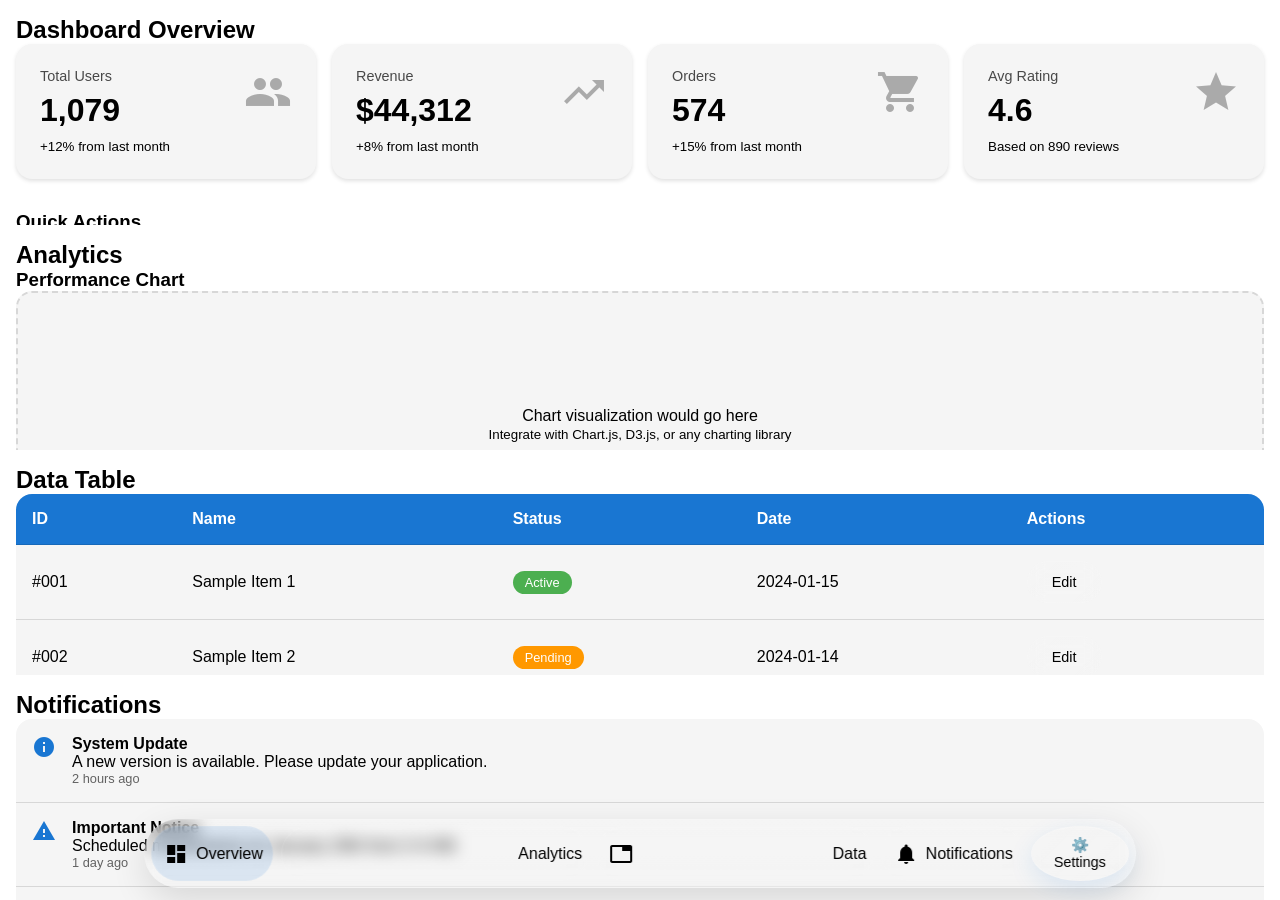
==== ui-framework/examples/dashboard/index.html @ b0ab8569 "Create UI framework with core files, examples, and documentation Co-authored-by: endrocryne <1026781" ====
<!DOCTYPE html>
<html lang="en">
<head>
    <meta charset="UTF-8">
    <meta name="viewport" content="width=device-width, initial-scale=1.0">
    <title>Dashboard Example</title>
    <link rel="stylesheet" href="../../framework.css">
    <link href="https://fonts.googleapis.com/icon?family=Material+Icons" rel="stylesheet">
    <style>
        /* Custom styles for dashboard */
        .dashboard-grid {
            display: grid;
            grid-template-columns: repeat(auto-fit, minmax(250px, 1fr));
            gap: 1rem;
            margin-bottom: 2rem;
        }

        .card {
            background-color: var(--surface);
            padding: 1.5rem;
            border-radius: var(--border-radius);
            box-shadow: 0 2px 4px var(--shadow);
            transition: transform var(--animation-duration), box-shadow var(--animation-duration);
        }

        .card:hover {
            transform: translateY(-2px);
            box-shadow: 0 4px 8px var(--shadow);
        }

        .card-title {
            font-size: 0.9rem;
            color: var(--on-surface);
            opacity: 0.7;
            margin-bottom: 0.5rem;
        }

        .card-value {
            font-size: 2rem;
            font-weight: bold;
            margin-bottom: 0.5rem;
        }

        .card-icon {
            font-size: 3rem;
            opacity: 0.3;
            float: right;
        }

        .chart-placeholder {
            background-color: var(--surface);
            padding: 2rem;
            border-radius: var(--border-radius);
            text-align: center;
            margin-bottom: 1rem;
            min-height: 200px;
            display: flex;
            align-items: center;
            justify-content: center;
            border: 2px dashed var(--shadow);
        }

        .data-table {
            width: 100%;
            border-collapse: collapse;
            background-color: var(--surface);
            border-radius: var(--border-radius);
            overflow: hidden;
        }

        .data-table th,
        .data-table td {
            padding: 1rem;
            text-align: left;
            border-bottom: 1px solid var(--shadow);
        }

        .data-table th {
            background-color: var(--primary);
            color: var(--on-primary);
            font-weight: 600;
        }

        .data-table tr:hover {
            background-color: var(--background);
        }

        .status-badge {
            display: inline-block;
            padding: 0.25rem 0.75rem;
            border-radius: 12px;
            font-size: 0.8rem;
            font-weight: 500;
        }

        .status-badge.success {
            background-color: var(--success);
            color: white;
        }

        .status-badge.warning {
            background-color: var(--warning);
            color: white;
        }

        .status-badge.error {
            background-color: var(--error);
            color: white;
        }

        .notification-list {
            background-color: var(--surface);
            border-radius: var(--border-radius);
            max-height: 400px;
            overflow-y: auto;
        }

        .notification-item {
            padding: 1rem;
            border-bottom: 1px solid var(--shadow);
            display: flex;
            gap: 1rem;
            align-items: flex-start;
        }

        .notification-item:last-child {
            border-bottom: none;
        }

        .notification-icon {
            color: var(--primary);
        }

        .notification-content {
            flex: 1;
        }

        .notification-time {
            font-size: 0.8rem;
            opacity: 0.6;
        }

        .action-buttons {
            display: flex;
            gap: 0.5rem;
            flex-wrap: wrap;
            margin-bottom: 1rem;
        }
    </style>
</head>
<body class="liquid-glass" data-theme="light">
    <!-- Header -->
    <div class="header">
        <div class="title">Dashboard</div>
        <div class="controls">
            <button id="settingsBtn">⚙️ Settings</button>
        </div>
    </div>

    <!-- Tab Navigation -->
    <div class="tabs">
        <button class="tab-link active" onclick="openTab(event, 'overview')">
            <i class="material-icons">dashboard</i> Overview
        </button>
        <button class="tab-link" onclick="openTab(event, 'analytics')">
            <i class="material-icons">analytics</i> Analytics
        </button>
        <button class="tab-link" onclick="openTab(event, 'data')">
            <i class="material-icons">table_chart</i> Data
        </button>
        <button class="tab-link" onclick="openTab(event, 'notifications')">
            <i class="material-icons">notifications</i> Notifications
        </button>
    </div>

    <!-- Overview Tab -->
    <div id="overview" class="tab-content" style="display: block;">
        <h2>Dashboard Overview</h2>
        
        <div class="dashboard-grid">
            <div class="card">
                <i class="material-icons card-icon">group</i>
                <div class="card-title">Total Users</div>
                <div class="card-value" id="totalUsers">1,234</div>
                <small>+12% from last month</small>
            </div>

            <div class="card">
                <i class="material-icons card-icon">trending_up</i>
                <div class="card-title">Revenue</div>
                <div class="card-value" id="revenue">$45,678</div>
                <small>+8% from last month</small>
            </div>

            <div class="card">
                <i class="material-icons card-icon">shopping_cart</i>
                <div class="card-title">Orders</div>
                <div class="card-value" id="orders">567</div>
                <small>+15% from last month</small>
            </div>

            <div class="card">
                <i class="material-icons card-icon">star</i>
                <div class="card-title">Avg Rating</div>
                <div class="card-value" id="rating">4.8</div>
                <small>Based on 890 reviews</small>
            </div>
        </div>

        <h3>Quick Actions</h3>
        <div class="action-buttons">
            <button onclick="showAlert('Action 1 triggered')">
                <i class="material-icons">add</i> Add New Item
            </button>
            <button onclick="showAlert('Generating report...')">
                <i class="material-icons">assessment</i> Generate Report
            </button>
            <button onclick="showAlert('Exporting data...')">
                <i class="material-icons">file_download</i> Export Data
            </button>
            <button onclick="refreshDashboard()">
                <i class="material-icons">refresh</i> Refresh
            </button>
        </div>
    </div>

    <!-- Analytics Tab -->
    <div id="analytics" class="tab-content">
        <h2>Analytics</h2>
        
        <h3>Performance Chart</h3>
        <div class="chart-placeholder">
            <div>
                <i class="material-icons" style="font-size: 4rem; opacity: 0.3;">bar_chart</i>
                <p>Chart visualization would go here</p>
                <small>Integrate with Chart.js, D3.js, or any charting library</small>
            </div>
        </div>

        <h3>Growth Metrics</h3>
        <div class="chart-placeholder">
            <div>
                <i class="material-icons" style="font-size: 4rem; opacity: 0.3;">show_chart</i>
                <p>Line chart would go here</p>
                <small>Display trends over time</small>
            </div>
        </div>
    </div>

    <!-- Data Tab -->
    <div id="data" class="tab-content">
        <h2>Data Table</h2>
        
        <table class="data-table">
            <thead>
                <tr>
                    <th>ID</th>
                    <th>Name</th>
                    <th>Status</th>
                    <th>Date</th>
                    <th>Actions</th>
                </tr>
            </thead>
            <tbody id="dataTableBody">
                <tr>
                    <td>#001</td>
                    <td>Sample Item 1</td>
                    <td><span class="status-badge success">Active</span></td>
                    <td>2024-01-15</td>
                    <td>
                        <button onclick="editItem(1)">Edit</button>
                    </td>
                </tr>
                <tr>
                    <td>#002</td>
                    <td>Sample Item 2</td>
                    <td><span class="status-badge warning">Pending</span></td>
                    <td>2024-01-14</td>
                    <td>
                        <button onclick="editItem(2)">Edit</button>
                    </td>
                </tr>
                <tr>
                    <td>#003</td>
                    <td>Sample Item 3</td>
                    <td><span class="status-badge success">Active</span></td>
                    <td>2024-01-13</td>
                    <td>
                        <button onclick="editItem(3)">Edit</button>
                    </td>
                </tr>
                <tr>
                    <td>#004</td>
                    <td>Sample Item 4</td>
                    <td><span class="status-badge error">Inactive</span></td>
                    <td>2024-01-12</td>
                    <td>
                        <button onclick="editItem(4)">Edit</button>
                    </td>
                </tr>
            </tbody>
        </table>
    </div>

    <!-- Notifications Tab -->
    <div id="notifications" class="tab-content">
        <h2>Notifications</h2>
        
        <div class="notification-list" id="notificationList">
            <div class="notification-item">
                <i class="material-icons notification-icon">info</i>
                <div class="notification-content">
                    <strong>System Update</strong>
                    <p>A new version is available. Please update your application.</p>
                    <div class="notification-time">2 hours ago</div>
                </div>
            </div>
            <div class="notification-item">
                <i class="material-icons notification-icon">warning</i>
                <div class="notification-content">
                    <strong>Important Notice</strong>
                    <p>Scheduled maintenance on January 20th from 2-4 AM.</p>
                    <div class="notification-time">1 day ago</div>
                </div>
            </div>
            <div class="notification-item">
                <i class="material-icons notification-icon">check_circle</i>
                <div class="notification-content">
                    <strong>Task Completed</strong>
                    <p>Your export has been completed successfully.</p>
                    <div class="notification-time">2 days ago</div>
                </div>
            </div>
        </div>
    </div>

    <!-- Settings Modal -->
    <div class="modal" id="settingsModal">
        <div class="modal-content">
            <div class="modal-header">
                <div class="modal-title">Settings</div>
                <button class="close-btn" id="closeSettings">&times;</button>
            </div>

            <div class="form-group">
                <label for="themeSelect">Theme:</label>
                <select id="themeSelect">
                    <option value="light">Light</option>
                    <option value="dark">Dark</option>
                </select>
            </div>

            <div class="form-group">
                <label for="styleSelect">Style:</label>
                <select id="styleSelect">
                    <option value="material3">Google Material 3</option>
                    <option value="fluent">Microsoft Fluent Design</option>
                    <option value="liquid-glass">Liquid Glass</option>
                </select>
            </div>

            <div class="form-group">
                <label for="accentColorInput">Accent Color:</label>
                <input type="color" id="accentColorInput">
            </div>

            <div class="form-group">
                <label for="fontSizeSlider">Font Size:</label>
                <input type="range" id="fontSizeSlider" min="12" max="24" value="16">
            </div>

            <div class="form-group toggle-group">
                <label for="highContrastToggle">High Contrast:</label>
                <label class="switch">
                    <input type="checkbox" id="highContrastToggle">
                    <span class="slider"></span>
                </label>
            </div>

            <button id="saveSettings">Save Settings</button>
        </div>
    </div>

    <!-- Framework Scripts -->
    <script src="../../framework.js"></script>
    <script>
        // Initialize the framework
        const app = new UIFramework({
            appName: 'Dashboard',
            defaultTheme: 'light',
            defaultStyle: 'liquid-glass'
        });

        // Dashboard App Logic
        class DashboardApp {
            constructor() {
                this.initializeData();
                this.simulateDataUpdates();
            }

            initializeData() {
                // Load initial data
                this.updateMetrics();
            }

            updateMetrics() {
                // Simulate live data updates
                const totalUsers = Math.floor(1000 + Math.random() * 500);
                const revenue = (40000 + Math.random() * 10000).toFixed(0);
                const orders = Math.floor(500 + Math.random() * 100);
                const rating = (4.5 + Math.random() * 0.5).toFixed(1);

                document.getElementById('totalUsers').textContent = totalUsers.toLocaleString();
                document.getElementById('revenue').textContent = '$' + parseInt(revenue).toLocaleString();
                document.getElementById('orders').textContent = orders.toLocaleString();
                document.getElementById('rating').textContent = rating;
            }

            simulateDataUpdates() {
                // Update metrics every 10 seconds
                setInterval(() => {
                    this.updateMetrics();
                }, 10000);
            }
        }

        // Global functions
        window.showAlert = function(message) {
            alert(message);
        };

        window.editItem = function(id) {
            alert(`Editing item #${id}`);
        };

        window.refreshDashboard = function() {
            dashboardApp.updateMetrics();
            alert('Dashboard refreshed!');
        };

        // Initialize dashboard app
        const dashboardApp = new DashboardApp();
    </script>
</body>
</html>
---- ui-framework/framework.css ----
/**
 * UI Framework Styles
 * A reusable design system supporting Material 3, Fluent Design, and Liquid Glass aesthetics
 * with comprehensive theming and customization options.
 */

/* ========================================
   RESET AND BASE STYLES
   ======================================== */

* {
    margin: 0;
    padding: 0;
    box-sizing: border-box;
}

/* ========================================
   CSS VARIABLES - THEME SYSTEM
   ======================================== */

:root {
    /* Primary Colors */
    --primary: #1976d2;
    --primary-variant: #1565c0;
    --secondary: #03dac6;
    
    /* Background & Surface */
    --background: #ffffff;
    --surface: #f5f5f5;
    
    /* Status Colors */
    --error: #b00020;
    --success: #4caf50;
    --warning: #ff9800;
    
    /* Text Colors */
    --on-primary: #ffffff;
    --on-secondary: #000000;
    --on-background: #000000;
    --on-surface: #000000;
    
    /* Effects */
    --shadow: rgba(0, 0, 0, 0.12);
    --border-radius: 8px;
    --animation-duration: 0.3s;
    --primary-rgb: 25, 118, 210;
}

/* Dark Theme */
[data-theme="dark"] {
    --primary: #bb86fc;
    --primary-variant: #a05ff9;
    --secondary: #03dac6;
    --background: #121212;
    --surface: #1e1e1e;
    --error: #cf6679;
    --on-primary: #000000;
    --on-secondary: #000000;
    --on-background: #ffffff;
    --on-surface: #ffffff;
    --shadow: rgba(255, 255, 255, 0.12);
    --primary-rgb: 187, 134, 252;
}

/* High Contrast Theme */
[data-theme="high-contrast"] {
    --primary: #000000;
    --primary-variant: #333333;
    --secondary: #ffffff;
    --background: #000000;
    --surface: #1a1a1a;
    --error: #ff0000;
    --on-primary: #ffffff;
    --on-secondary: #000000;
    --on-background: #ffffff;
    --on-surface: #ffffff;
    --shadow: rgba(255, 255, 255, 0.2);
}

/* ========================================
   DESIGN SYSTEM VARIANTS
   ======================================== */

/* Material 3 Design */
.material3 {
    --border-radius: 12px;
    --animation-duration: 0.15s;
}

.material3 button {
    border-radius: 20px;
    padding: 12px 24px;
    font-weight: 500;
    text-transform: none;
    box-shadow: 0 1px 3px var(--shadow);
    transition: all var(--animation-duration) cubic-bezier(0.4, 0, 0.2, 1);
}

.material3 button:hover {
    box-shadow: 0 2px 6px var(--shadow);
    transform: translateY(-1px);
}

/* Microsoft Fluent Design */
.fluent {
    --border-radius: 4px;
    --animation-duration: 0s;
}

.fluent *,
.fluent *::before,
.fluent *::after {
    transition-duration: 0s !important;
    animation-duration: 0s !important;
    animation-iteration-count: 1 !important;
}

.fluent button {
    border-radius: 2px;
    padding: 8px 16px;
    font-weight: 400;
    position: relative;
    overflow: hidden;
}

.fluent button:hover {
    background-color: var(--primary-variant);
}

/* Liquid Glass Design */
.liquid-glass {
    --border-radius: 16px;
    --animation-duration: 0.6s;
    --glass-blur: 8px;
    --glass-opacity: 0.01;
    --glass-border: rgba(255, 255, 255, 0.1);
}

[data-theme="light"].liquid-glass {
    --on-background: #000000;
    --on-surface: #000000;
}

[data-theme="dark"].liquid-glass {
    --on-background: #ffffff;
    --on-surface: #ffffff;
}

.liquid-glass button {
    border-radius: 50px;
    padding: 12px 24px;
    background: linear-gradient(135deg, rgba(255, 255, 255, var(--glass-opacity)) 0%, rgba(255, 255, 255, 0.02) 100%);
    backdrop-filter: blur(var(--glass-blur)) saturate(1.8);
    border: 0.5px solid var(--glass-border);
    position: relative;
    overflow: hidden;
    transition: all 0.4s cubic-bezier(0.25, 0.46, 0.45, 0.94);
    color: var(--on-surface);
}

.liquid-glass button::before {
    content: '';
    position: absolute;
    top: 0;
    left: 0;
    right: 0;
    bottom: 0;
    background: linear-gradient(135deg, rgba(255, 255, 255, 0.1) 0%, transparent 50%, rgba(255, 255, 255, 0.05) 100%);
    opacity: 0;
    transition: opacity 0.3s ease;
}

.liquid-glass button:hover {
    background: linear-gradient(135deg, rgba(255, 255, 255, 0.15) 0%, rgba(255, 255, 255, 0.05) 100%);
    transform: scale(1.02) translateY(-1px);
    box-shadow: 0 20px 40px rgba(0, 0, 0, 0.1), 0 8px 16px rgba(0, 0, 0, 0.08), inset 0 1px 0 rgba(255, 255, 255, 0.2);
    border-color: rgba(255, 255, 255, 0.25);
}

.liquid-glass button:hover::before {
    opacity: 1;
}

.liquid-glass button:active {
    transform: scale(0.98) translateY(0);
    transition: all 0.1s ease;
}

/* ========================================
   LAYOUT COMPONENTS
   ======================================== */

body {
    font-family: 'Segoe UI', Tahoma, Geneva, Verdana, sans-serif;
    background-color: var(--background);
    color: var(--on-background);
    height: 100vh;
    display: flex;
    flex-direction: column;
    transition: background-color var(--animation-duration) ease, color var(--animation-duration) ease;
}

/* Header */
.header {
    background-color: var(--primary);
    color: var(--on-primary);
    padding: 1rem;
    display: flex;
    justify-content: space-between;
    align-items: center;
    box-shadow: 0 2px 4px var(--shadow);
    flex-shrink: 0;
    transition: background-color var(--animation-duration) ease;
}

.title {
    font-size: 1.5rem;
    font-weight: 600;
}

.controls {
    display: flex;
    gap: 1rem;
    align-items: center;
}

/* Tab Navigation */
.tabs {
    display: flex;
    background-color: var(--surface);
    border-bottom: 1px solid var(--shadow);
}

.tab-link {
    background-color: transparent;
    border: none;
    padding: 1rem;
    cursor: pointer;
    font-size: 1rem;
    color: var(--on-surface);
    display: flex;
    align-items: center;
    gap: 0.5rem;
}

.tab-link.active {
    background-color: var(--primary);
    color: var(--on-primary);
}

.tab-content {
    padding: 1rem;
    flex: 1;
    overflow-y: auto;
}

/* ========================================
   BUTTONS
   ======================================== */

button {
    background-color: var(--primary);
    color: var(--on-primary);
    border: none;
    padding: 0.5rem 1rem;
    border-radius: var(--border-radius);
    cursor: pointer;
    font-size: 0.9rem;
    transition: all var(--animation-duration) ease;
}

button:hover {
    background-color: var(--primary-variant);
}

button:disabled {
    opacity: 0.6;
    cursor: not-allowed;
}

/* ========================================
   MODAL SYSTEM
   ======================================== */

.modal {
    display: none;
    position: fixed;
    top: 0;
    left: 0;
    width: 100%;
    height: 100%;
    background-color: rgba(0, 0, 0, 0.5);
    z-index: 1000;
}

.modal-content {
    position: absolute;
    top: 50%;
    left: 50%;
    transform: translate(-50%, -50%);
    background-color: var(--surface);
    padding: 2rem;
    border-radius: var(--border-radius);
    width: 90%;
    max-width: 500px;
}

.modal-header {
    display: flex;
    justify-content: space-between;
    align-items: center;
    margin-bottom: 1rem;
}

.modal-title {
    font-size: 1.2rem;
    font-weight: 600;
}

.close-btn {
    background: none;
    border: none;
    font-size: 1.5rem;
    cursor: pointer;
    color: var(--on-surface);
}

/* ========================================
   FORM ELEMENTS
   ======================================== */

.form-group {
    margin-bottom: 1rem;
}

.form-group label {
    display: block;
    margin-bottom: 0.5rem;
    font-weight: 500;
}

.form-group input,
.form-group select,
.form-group textarea {
    width: 100%;
    padding: 0.75rem;
    border: 1px solid var(--shadow);
    border-radius: var(--border-radius);
    background-color: var(--background);
    color: var(--on-background);
}

.form-group.toggle-group {
    display: flex;
    align-items: center;
    justify-content: space-between;
}

/* Toggle Switch */
.switch {
    position: relative;
    display: inline-block;
    width: 50px;
    height: 28px;
}

.switch input {
    opacity: 0;
    width: 0;
    height: 0;
}

.slider {
    position: absolute;
    cursor: pointer;
    top: 0;
    left: 0;
    right: 0;
    bottom: 0;
    background-color: #ccc;
    transition: var(--animation-duration);
    border-radius: 28px;
}

.slider:before {
    position: absolute;
    content: "";
    height: 20px;
    width: 20px;
    left: 4px;
    bottom: 4px;
    background-color: white;
    transition: var(--animation-duration);
    border-radius: 50%;
}

input:checked + .slider {
    background-color: var(--primary);
}

input:focus + .slider {
    box-shadow: 0 0 1px var(--primary);
}

input:checked + .slider:before {
    transform: translateX(22px);
}

/* ========================================
   LIQUID GLASS SPECIFIC LAYOUTS
   ======================================== */

/* Liquid Glass Header */
body.liquid-glass .header {
    opacity: 0;
    height: 0;
    padding: 0;
    margin: 0;
    pointer-events: none;
    overflow: visible;
    transition: opacity 0.25s ease, transform 0.25s ease;
}

/* Liquid Glass Settings Button (Floating) */
body.liquid-glass #settingsBtn {
    position: fixed;
    top: 12px;
    right: 12px;
    z-index: 2100;
    pointer-events: auto;
    border-radius: 50%;
    padding: 10px 12px;
    min-width: 44px;
    min-height: 44px;
    background: linear-gradient(135deg, rgba(255, 255, 255, 0.04), rgba(255, 255, 255, 0.02));
    backdrop-filter: blur(var(--glass-blur)) saturate(1.8);
    border: 0.5px solid var(--glass-border);
    box-shadow: 0 8px 24px rgba(var(--primary-rgb), 0.12);
    color: var(--on-surface);
}

/* Liquid Glass Tab Bar (Bottom Floating) */
body.liquid-glass .tabs {
    position: fixed;
    bottom: 12px;
    left: 50%;
    transform: translateX(-50%);
    z-index: 2000;
    display: flex;
    gap: 0.5rem;
    padding: 6px;
    background: linear-gradient(180deg, rgba(255, 255, 255, 0.02), rgba(255, 255, 255, 0.01));
    backdrop-filter: blur(var(--glass-blur)) saturate(1.6);
    border-radius: 999px;
    border: 0.5px solid var(--glass-border);
    box-shadow: 0 12px 36px rgba(0, 0, 0, 0.12);
}

body.liquid-glass .tab-link {
    background: transparent;
    padding: 0.5rem 0.75rem;
    border-radius: 999px;
}

body.liquid-glass .tab-link.active {
    background: rgba(var(--primary-rgb), 0.12);
    color: var(--on-surface);
}

body.liquid-glass .tab-content {
    padding-bottom: 4.5rem;
}

body.liquid-glass .tabs .settings-tab-btn {
    position: relative !important;
    top: auto !important;
    right: auto !important;
    border-radius: 999px;
    padding: 0.5rem 0.75rem;
    background: transparent;
    border: none;
    box-shadow: none;
    color: var(--on-surface);
}

body.liquid-glass .tabs .settings-tab-btn:hover {
    background: rgba(255, 255, 255, 0.02);
}

/* ========================================
   RESPONSIVE DESIGN
   ======================================== */

@media (max-width: 768px) {
    .title {
        font-size: 1.2rem;
    }

    .tab-link {
        padding: 0.75rem;
        font-size: 0.9rem;
    }

    .modal-content {
        width: 95%;
        padding: 1.5rem;
    }
}

@media (max-width: 480px) {
    .header {
        padding: 0.75rem;
    }

    .tab-link {
        padding: 0.5rem;
    }

    button {
        padding: 0.4rem 0.8rem;
        font-size: 0.85rem;
    }
}
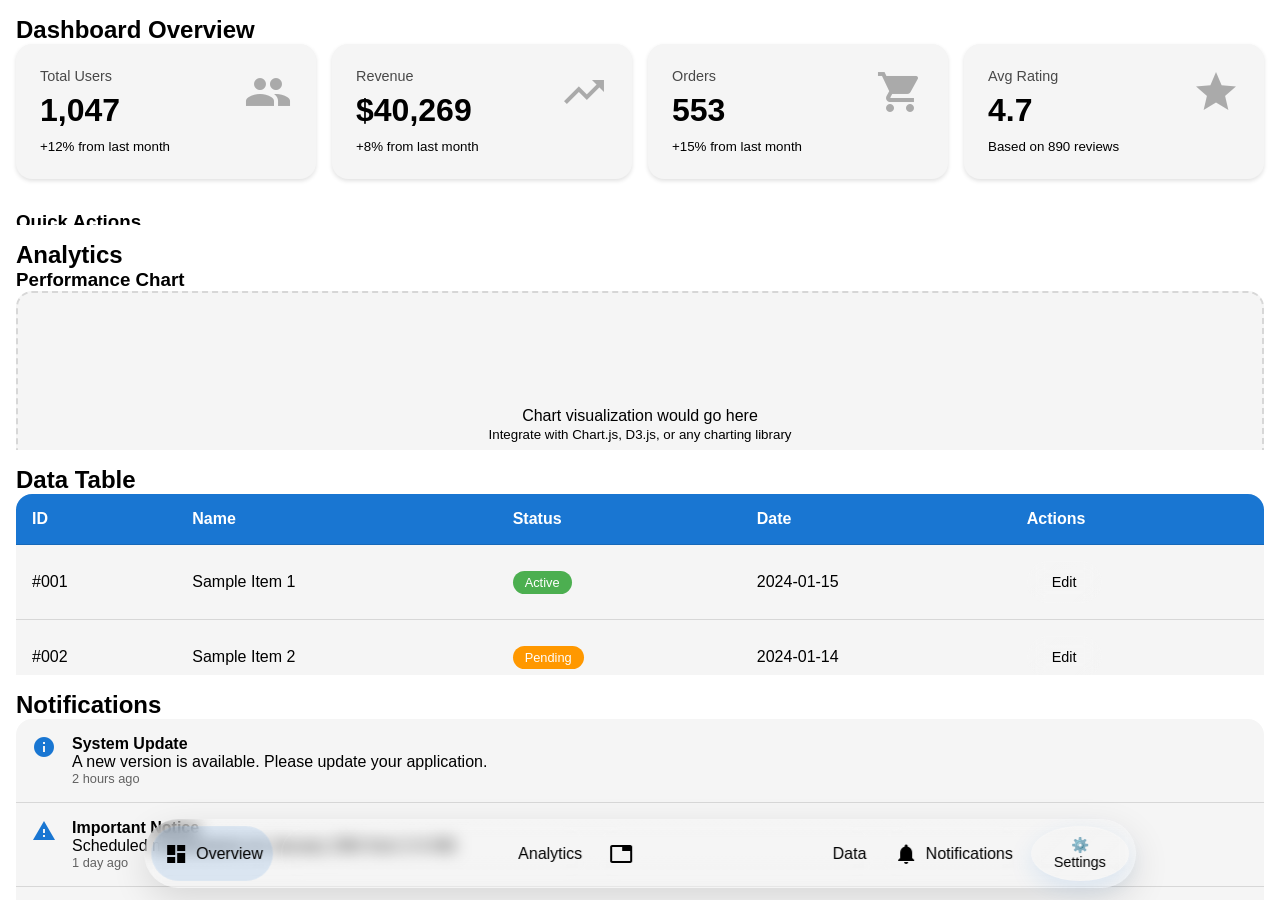
==== commit 8a4dac22: "Add drag-and-drop UI customization feature with resize and layout persistence Co-authored-by: endroc" ====
--- a/ui-framework/examples/dashboard/index.html
+++ b/ui-framework/examples/dashboard/index.html
@@ -383,6 +383,7 @@
 
     <!-- Framework Scripts -->
     <script src="../../framework.js"></script>
+    <script src="../../customizer.js"></script>
     <script>
         // Initialize the framework
         const app = new UIFramework({
